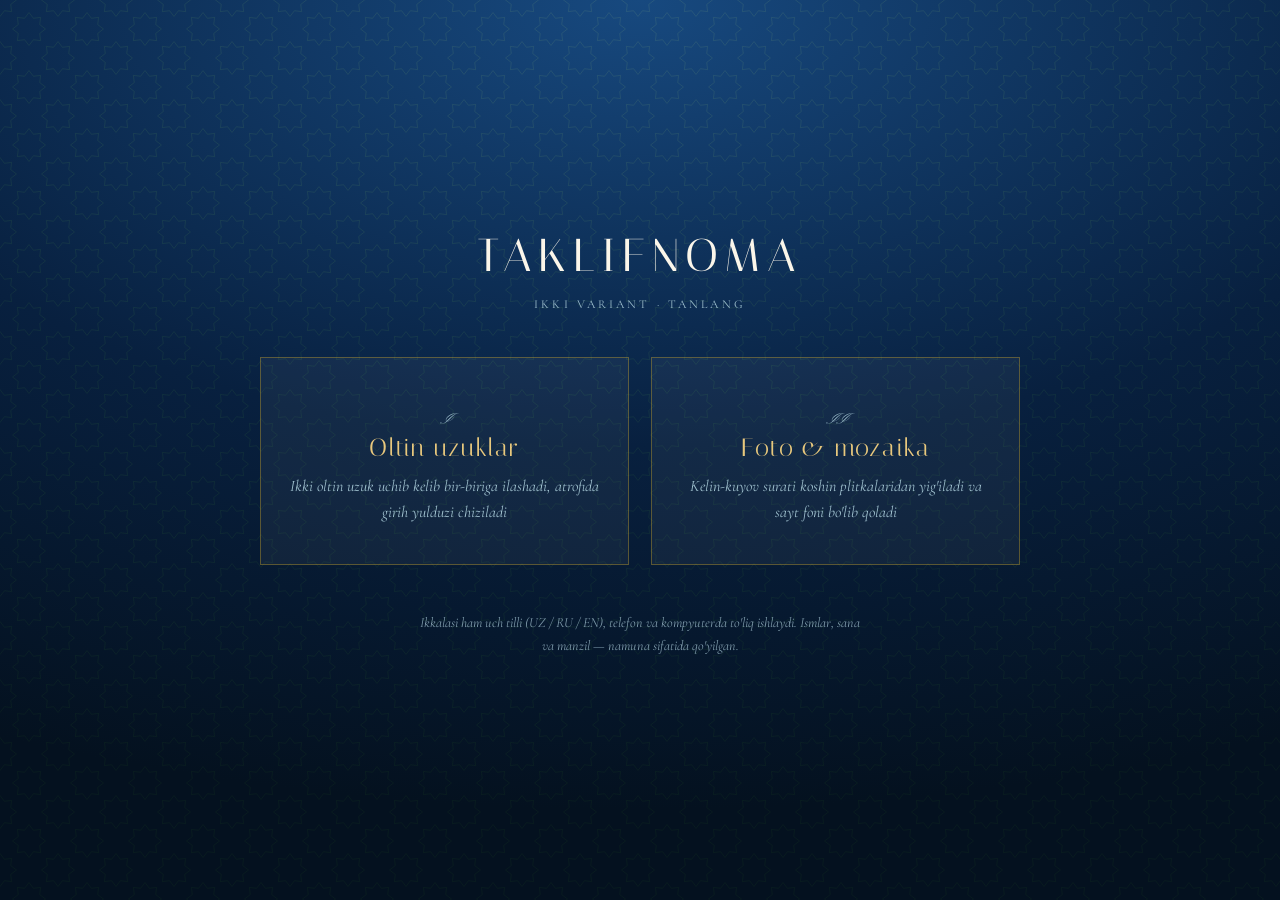
==== index.html @ 0b8f7c27 "To'y taklifnomasi: ikki variant (oltin uzuklar va foto mozaika) Milliy dizayn: Samarqand koshini pal" ====
<!DOCTYPE html>
<html lang="uz">
<head>
<meta charset="UTF-8">
<meta name="viewport" content="width=device-width, initial-scale=1">
<title>Taklifnoma — ikki variant</title>
<link href="https://fonts.googleapis.com/css2?family=Cormorant+Garamond:wght@300;400&family=Italiana&family=Pinyon+Script&display=swap" rel="stylesheet">
<style>
:root{
  --ink:#08203f;--gold:#c9a227;--gold-l:#e8c87d;--cream:#fbf6ea;
  --girih:url("data:image/svg+xml,<svg xmlns='http://www.w3.org/2000/svg' width='60' height='60' viewBox='0 0 60 60'><g fill='none' stroke='%23e8c87d' stroke-opacity='.5' stroke-width='.9' stroke-linejoin='round'><path d='M30.0 13.0L34.6 18.9L42.0 18.0L41.1 25.4L47.0 30.0L41.1 34.6L42.0 42.0L34.6 41.1L30.0 47.0L25.4 41.1L18.0 42.0L18.9 34.6L13.0 30.0L18.9 25.4L18.0 18.0L25.4 18.9Z'/><path d='M0.0 -17.0L4.6 -11.1L12.0 -12.0L11.1 -4.6L17.0 0.0L11.1 4.6L12.0 12.0L4.6 11.1L0.0 17.0L-4.6 11.1L-12.0 12.0L-11.1 4.6L-17.0 0.0L-11.1 -4.6L-12.0 -12.0L-4.6 -11.1Z'/><path d='M60.0 43.0L64.6 48.9L72.0 48.0L71.1 55.4L77.0 60.0L71.1 64.6L72.0 72.0L64.6 71.1L60.0 77.0L55.4 71.1L48.0 72.0L48.9 64.6L43.0 60.0L48.9 55.4L48.0 48.0L55.4 48.9Z'/><path d='M60.0 -17.0L64.6 -11.1L72.0 -12.0L71.1 -4.6L77.0 0.0L71.1 4.6L72.0 12.0L64.6 11.1L60.0 17.0L55.4 11.1L48.0 12.0L48.9 4.6L43.0 0.0L48.9 -4.6L48.0 -12.0L55.4 -11.1Z'/><path d='M0.0 43.0L4.6 48.9L12.0 48.0L11.1 55.4L17.0 60.0L11.1 64.6L12.0 72.0L4.6 71.1L0.0 77.0L-4.6 71.1L-12.0 72.0L-11.1 64.6L-17.0 60.0L-11.1 55.4L-12.0 48.0L-4.6 48.9Z'/></g></svg>");
}
*{box-sizing:border-box}
body{
  margin:0;min-height:100vh;display:flex;flex-direction:column;align-items:center;
  justify-content:center;padding:40px 22px;text-align:center;
  font-family:'Cormorant Garamond',Georgia,serif;color:var(--cream);
  background:var(--girih) 0 0/58px 58px repeat,
             radial-gradient(120% 90% at 50% 0%,#17497f,#08203f 55%,#04111f 100%);
  background-blend-mode:soft-light,normal;
}
h1{font-family:'Italiana',serif;font-size:clamp(28px,6vw,46px);letter-spacing:.14em;margin:0;font-weight:400}
.sub{color:#9fc0ce;letter-spacing:.26em;text-transform:uppercase;font-size:12px;margin:14px 0 46px}
.grid{display:grid;grid-template-columns:repeat(auto-fit,minmax(250px,1fr));gap:22px;max-width:760px;width:100%}
a.card{
  display:block;text-decoration:none;color:inherit;padding:38px 26px;
  border:1px solid rgba(201,162,39,.4);background:rgba(255,253,246,.045);
  transition:transform .5s cubic-bezier(.22,1,.36,1),border-color .5s,background .5s;
}
a.card:hover{transform:translateY(-7px);border-color:var(--gold);background:rgba(255,253,246,.09)}
a.card b{display:block;font-family:'Italiana',serif;font-size:25px;color:var(--gold-l);font-weight:400;letter-spacing:.05em}
a.card span{display:block;margin-top:12px;color:#9fc0ce;font-size:16px;font-style:italic;line-height:1.6}
.num{font-family:'Pinyon Script',cursive;font-size:38px;color:rgba(232,200,125,.5);line-height:1}
.note{margin-top:46px;color:#7f9bab;font-size:14px;font-style:italic;max-width:440px;line-height:1.7}
</style>
</head>
<body>
  <h1>TAKLIFNOMA</h1>
  <p class="sub">Ikki variant &middot; tanlang</p>

  <div class="grid">
    <a class="card" href="taklifnoma/">
      <span class="num">I</span>
      <b>Oltin uzuklar</b>
      <span>Ikki oltin uzuk uchib kelib bir-biriga ilashadi, atrofida girih yulduzi chiziladi</span>
    </a>
    <a class="card" href="taklifnoma-foto/">
      <span class="num">II</span>
      <b>Foto &amp; mozaika</b>
      <span>Kelin-kuyov surati koshin plitkalaridan yig'iladi va sayt foni bo'lib qoladi</span>
    </a>
  </div>

  <p class="note">Ikkalasi ham uch tilli (UZ / RU / EN), telefon va kompyuterda to'liq ishlaydi.
  Ismlar, sana va manzil — namuna sifatida qo'yilgan.</p>
</body>
</html>
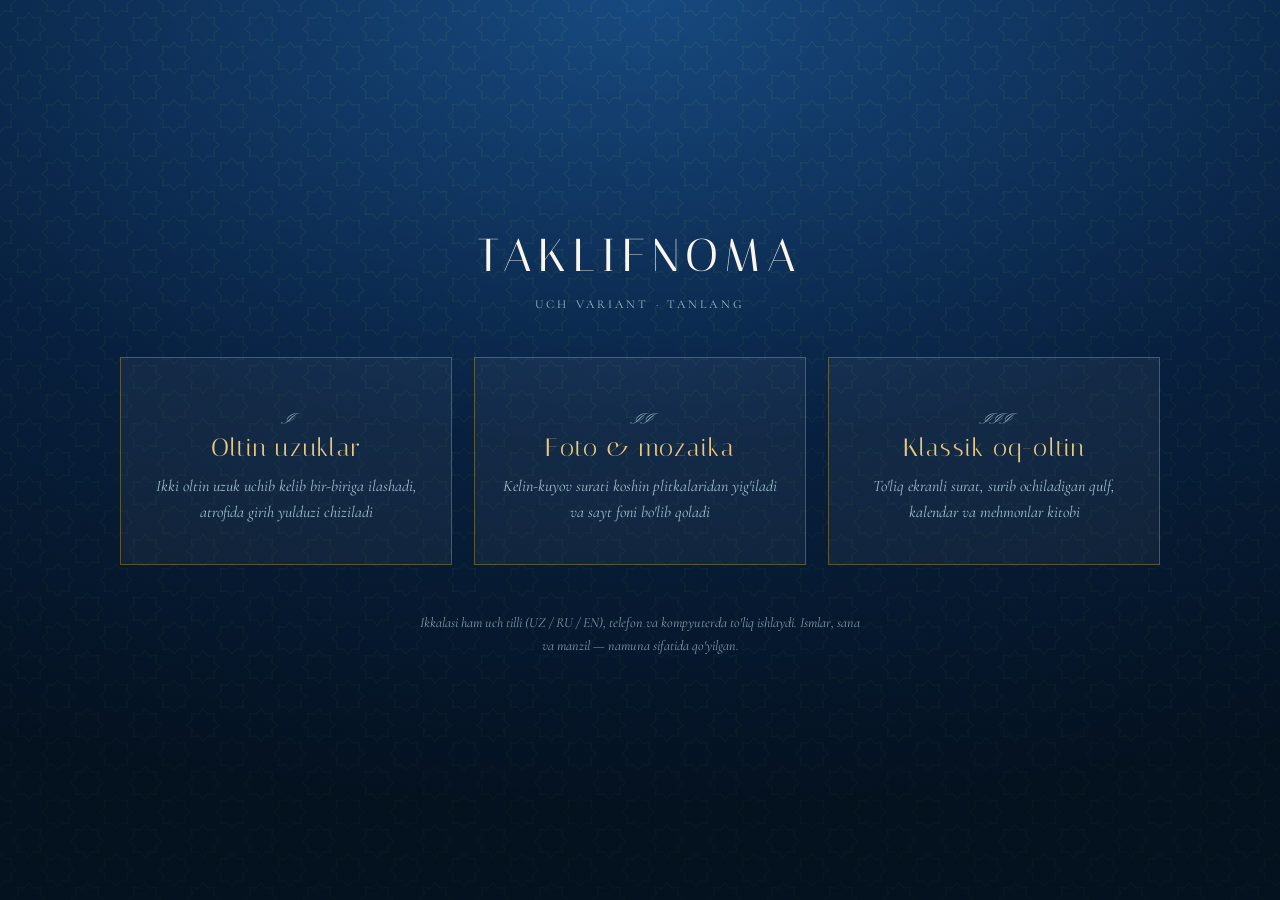
==== commit 2f83db39: "Uchinchi variant: klassik oq-oltin taklifnoma - toyga-marhamat-klassik/: to'liq ekranli surat, surib" ====
--- a/index.html
+++ b/index.html
@@ -3,7 +3,7 @@
 <head>
 <meta charset="UTF-8">
 <meta name="viewport" content="width=device-width, initial-scale=1">
-<title>Taklifnoma — ikki variant</title>
+<title>Taklifnoma — uch variant</title>
 <link href="https://fonts.googleapis.com/css2?family=Cormorant+Garamond:wght@300;400&family=Italiana&family=Pinyon+Script&display=swap" rel="stylesheet">
 <style>
 :root{
@@ -21,7 +21,7 @@
 }
 h1{font-family:'Italiana',serif;font-size:clamp(28px,6vw,46px);letter-spacing:.14em;margin:0;font-weight:400}
 .sub{color:#9fc0ce;letter-spacing:.26em;text-transform:uppercase;font-size:12px;margin:14px 0 46px}
-.grid{display:grid;grid-template-columns:repeat(auto-fit,minmax(250px,1fr));gap:22px;max-width:760px;width:100%}
+.grid{display:grid;grid-template-columns:repeat(auto-fit,minmax(250px,1fr));gap:22px;max-width:1040px;width:100%}
 a.card{
   display:block;text-decoration:none;color:inherit;padding:38px 26px;
   border:1px solid rgba(201,162,39,.4);background:rgba(255,253,246,.045);
@@ -36,18 +36,23 @@
 </head>
 <body>
   <h1>TAKLIFNOMA</h1>
-  <p class="sub">Ikki variant &middot; tanlang</p>
+  <p class="sub">Uch variant &middot; tanlang</p>
 
   <div class="grid">
-    <a class="card" href="taklifnoma/">
+    <a class="card" href="toyga-marhamat/">
       <span class="num">I</span>
       <b>Oltin uzuklar</b>
       <span>Ikki oltin uzuk uchib kelib bir-biriga ilashadi, atrofida girih yulduzi chiziladi</span>
     </a>
-    <a class="card" href="taklifnoma-foto/">
+    <a class="card" href="toyga-marhamat-foto/">
       <span class="num">II</span>
       <b>Foto &amp; mozaika</b>
       <span>Kelin-kuyov surati koshin plitkalaridan yig'iladi va sayt foni bo'lib qoladi</span>
+    </a>
+    <a class="card" href="toyga-marhamat-klassik/">
+      <span class="num">III</span>
+      <b>Klassik oq-oltin</b>
+      <span>To'liq ekranli surat, surib ochiladigan qulf, kalendar va mehmonlar kitobi</span>
     </a>
   </div>
 
